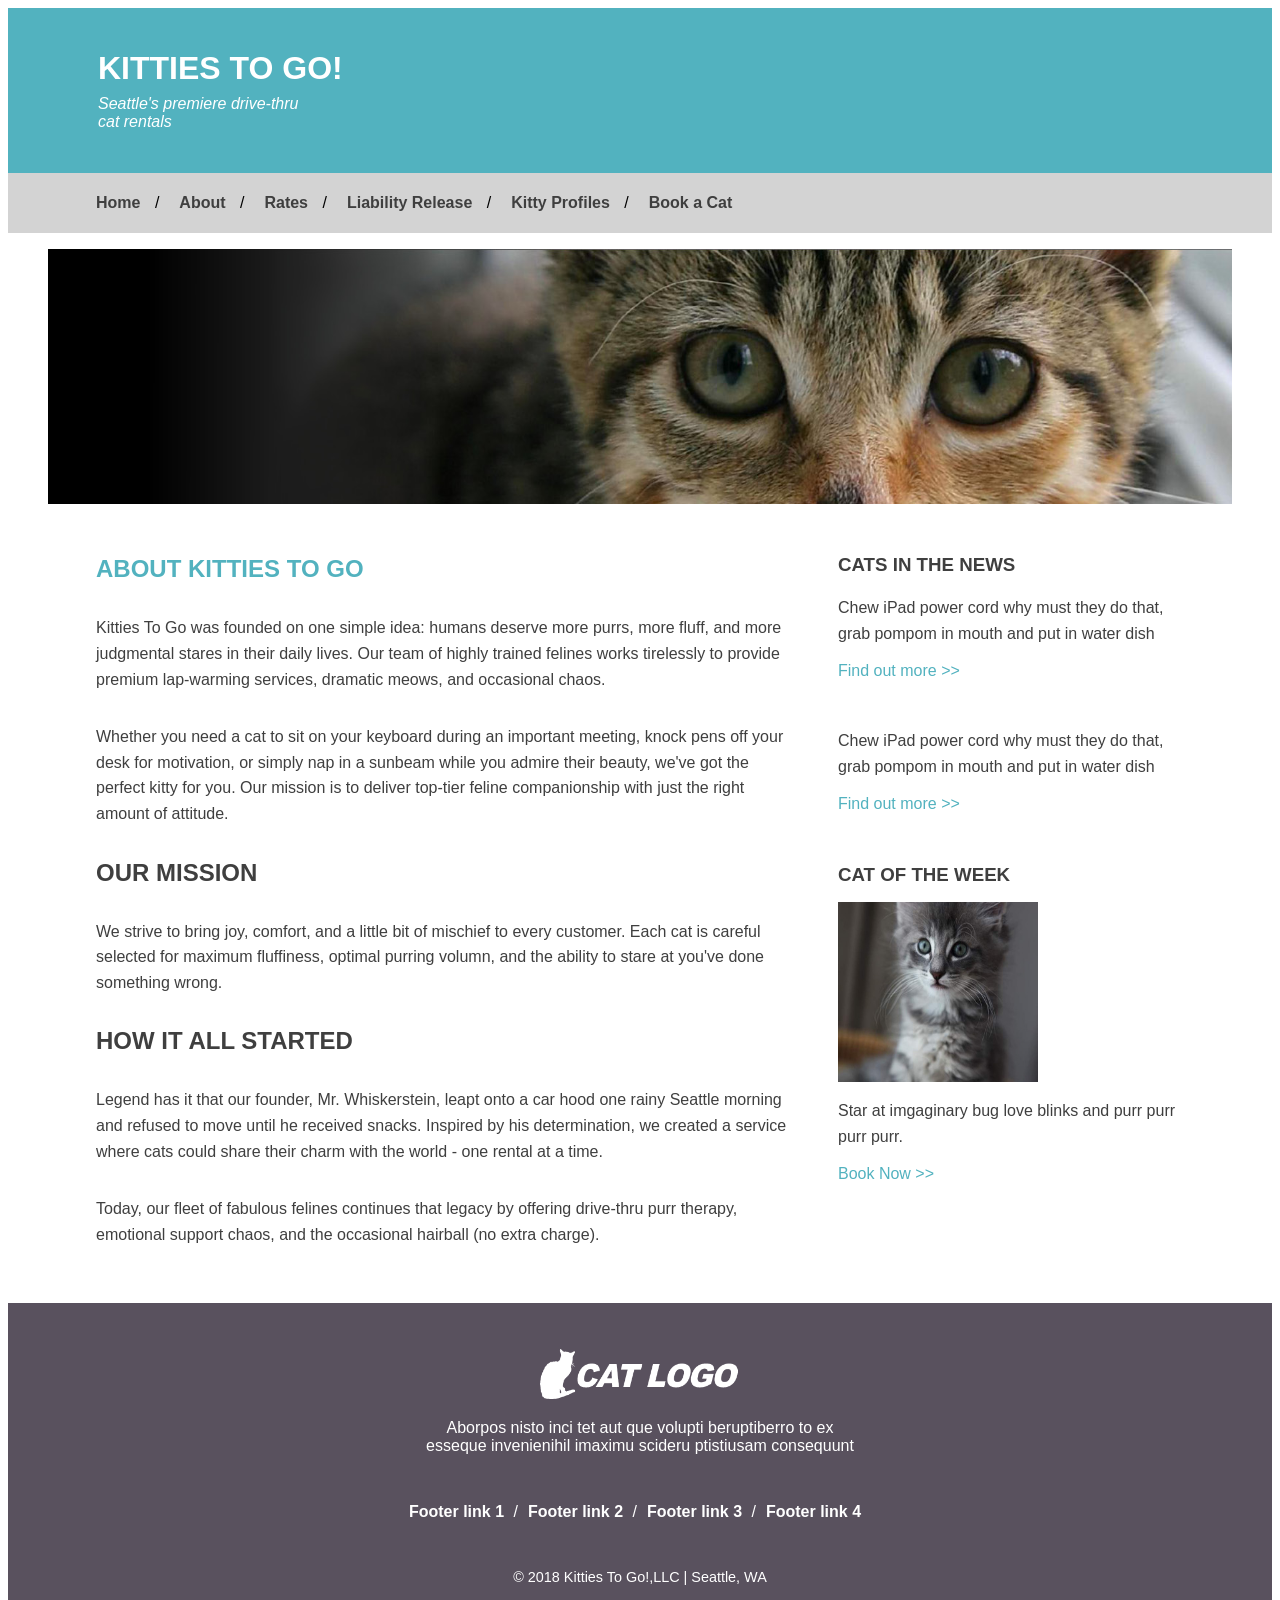
==== about.html @ e95e6093 "Finish About page layout, fix banner placement, update nav" ====
<!DOCTYPE html>
<html lang="en" dir="ltr">
  <head>
    <meta charset="utf-8">
    <title>Kitties To Go</title>
    <link rel="stylesheet" type="text/css" href="styles.css">
  </head>
  <body>
    <header>
      <h1>KITTIES TO GO!</h1>
      <p> Seattle's premiere drive-thru<br>cat rentals</p>
    </header>
    <nav class="header-nav">
      <ul class="header-nav-ul">
        <li><a class="header-nav-a" href="index.html">Home</a></li>
        <li><a class="header-nav-a" href="#About">About</a></li>
        <li><a class="header-nav-a" href="#Rates">Rates</a></li>
        <li><a class="header-nav-a" href="#Liability-Release">Liability Release</a></li>
        <li><a class="header-nav-a" href="#Kitty-Profiles">Kitty Profiles</a></li>
        <li><a class="header-nav-a" href="#Book-a-Cat">Book a Cat</a></li>
      </ul>
    </nav>
    <figure>
      <img src="images/lesson04-mock2-banner-image.jpg" class="banner-img" alt="Kitties To Go banner image">
    </figure>
    <main class="main-content">
      <div class="main-container">
        <article>
          <h2>ABOUT KITTIES TO GO</h2>
          <p>Kitties To Go was founded on one simple idea: humans deserve more purrs, more fluff, and more judgmental stares in their daily lives. Our team of highly trained felines works tirelessly to provide premium lap-warming services, dramatic meows, and occasional chaos.</p>
          <p>Whether you need a cat to sit on your keyboard during an important meeting, knock pens off your desk for motivation, or simply nap in a sunbeam while you admire their beauty, we've got the perfect kitty for you. Our mission is to deliver top-tier feline companionship with just the right amount of attitude.</p>
        </article>
        <article>
          <h2 class="article-black">OUR MISSION</h2>
          <p> We strive to bring joy, comfort, and a little bit of mischief to every customer. Each cat is careful selected for maximum fluffiness, optimal purring volumn, and the ability to stare at you've done something wrong.</p>
        </article>
        <article>
          <h2 class="article-black">HOW IT ALL STARTED</h2>
          <p>Legend has it that our founder, Mr. Whiskerstein, leapt onto a car hood one rainy Seattle morning and refused to move until he received snacks. Inspired by his determination, we created a service where cats could share their charm with the world - one rental at a time.</p>
          <p>Today, our fleet of fabulous felines continues that legacy by offering drive-thru purr therapy, emotional support chaos, and the occasional hairball (no extra charge).</p>
        </article>
      </div>
      <aside class="aside-container">
        <section>
          <h3>CATS IN THE NEWS</h3>
          <p>Chew iPad power cord why must they do that, grab pompom in mouth and put in water dish</p>
          <nav>
            <a class="aside-nav-a" href="Find-out-more">Find out more >></a>
          </nav>
            
          <p>Chew iPad power cord why must they do that, grab pompom in mouth and put in water dish</p>
          <nav>
            <a class="aside-nav-a" href="Find-out-more">Find out more >></a>
          </nav>
        </section>
        <section class="cat-week">
          <h3>CAT OF THE WEEK</h3>
          <figure>
          <img src="images/lesson04-mock3-sidebar-cat.jpg" height="180" width="200" alt="Cat of the week">
          <figcaption class="caption-margin">Star at imgaginary bug love blinks and purr purr purr purr.</figcaption>
          </figure>
            <a class="aside-nav-a" href="Book-now">Book Now >></a>
        </section>
      </aside>
    </main>
    <footer class="footer-container">
      <figure>
          <img src="images/lesson04-mock5-cat-logo.png" height="50" width="200" alt="Kitties To Go cat logo">
      </figure>
      <p>Aborpos nisto inci tet aut que volupti beruptiberro to ex<br> esseque invenienihil imaximu scideru ptistiusam consequunt</p>
      <nav>
        <ul class="footer-nav-ul">
          <li><a class="footer-nav-a" href="#link1">Footer link 1</a></li>
          <li><a class="footer-nav-a" href="#link2">Footer link 2</a></li>
          <li><a class="footer-nav-a" href="#link3">Footer link 3</a></li>
          <li><a class="footer-nav-a" href="#link4">Footer link 4</a></li>
          </ul>
        </nav>
        <p class="footer-copyright"> &copy; 2018 Kitties To Go!,LLC  |  Seattle, WA</p>
    </footer>
  </body>
</html>
---- styles.css ----
/*Header style*/
header {
  background-color: #52B2BF;
  color:white;
  padding:10px 10px;
}
/*Header font size*/
h1{
  font-size: 2rem;
  margin: 2rem 5rem .5rem;
}
header p{
  font-size: 1rem;
  font-style: italic;
  margin: 0.5rem 5rem 2rem;
}
/*navigation style*/
.header-nav {
  background-color: lightgray;
  padding:5px 0;
}
.header-nav-ul {
  list-style: none;
  padding:0;
  margin: 1rem 5.5rem 1rem;
  display: flex;
  justify-content: flex-start;
  gap: 10px; /*add space between link title*/
}
.header-nav-a {
  color: #3f3f3f;
  text-decoration: none;
  font-weight: bold;
}
/*add slash between list*/
.header-nav-ul li::after {
  content: " /";
  padding: 0 10px;
}
.header-nav-ul li:last-child::after{
  content: "";
}
body{
  font-family: sans-serif;
}
/*flex box for main content*/
.main-content {
  display: flex;
  gap: 50px; /*space between main content and aside content*/
  margin: 2rem 5.5rem 0;
}

.main-container {
  flex: 2; /*wider column*/
}
.main-container h2 {
  color: #52B2BF;
  font-weight: bold;
  margin-bottom: 2rem;
}
.main-container p {
  color: #3f3f3f;
  margin-bottom: 2rem;
  line-height: 1.6rem;
}
.text-blue {
  color: #52B2BF;
}
/*this quote is under the main-container p so the color can't be changed. so make it more specific to override the main-container p*/
.main-container .quote-blue {
  margin: 5rem 0 5rem;
  color: #52B2BF;
  font-size: 1.3rem;
}
.italic-name {
  font-style: italic;
}
.main-container .article-black {
  color: #3f3f3f;
}
/*side section style*/
.aside-container {
  color: #3f3f3f;
  flex: 1;
}
.aside-container p {
  color: #3f3f3f;
  line-height: 1.6rem;
}

.aside-nav-a {
  color: #52B2BF;
  text-decoration: none;
  display: inline-block; /*use block as <a> ignore top/bottom margin*/
  margin-bottom: 2rem;
}
.cat-week {
  text-align: left;
}
.cat-week h3 {
  margin-bottom: 1rem; /*space between header and image*/
}
.cat-week img {
  display: block;
  margin: 0;
}
.cat-week figure {
  margin: 0; /*remove default browser spacing*/
}
.cat-week .caption-margin {
  margin: 1rem 0 1rem;
  line-height: 1.6rem;
}
/*footer section style*/
.footer-container {
  background-color: #59515E;
  color: white;
  text-align: center;
  padding: 30px 20px;
  margin-top: 1.5rem;
}
.footer-container h5 {
  font-size: 1.6rem;
  margin-bottom: 1rem;
}
.footer-nav-ul {
  list-style: none;
  padding:0;
  margin: 1rem 0;
  display: flex;
  justify-content: center;
  gap: 5px;
}
.footer-nav-a {
  color: white;
  text-decoration: none;
  font-weight: bold;
  display: inline-block; /*use block as <a> ignore top/bottom margin*/
  margin: 2rem 0 2rem;
}
/*add slash between list*/
.footer-nav-ul li::after {
  content: " /";
  padding: 0 5px;
}
.footer-nav-ul li:last-child::after{
  content: "";
}
.footer-copyright {
  font-size: 0.9rem;
}

.banner-img {
  width: 100%;
  height: auto;
  display: block;
}
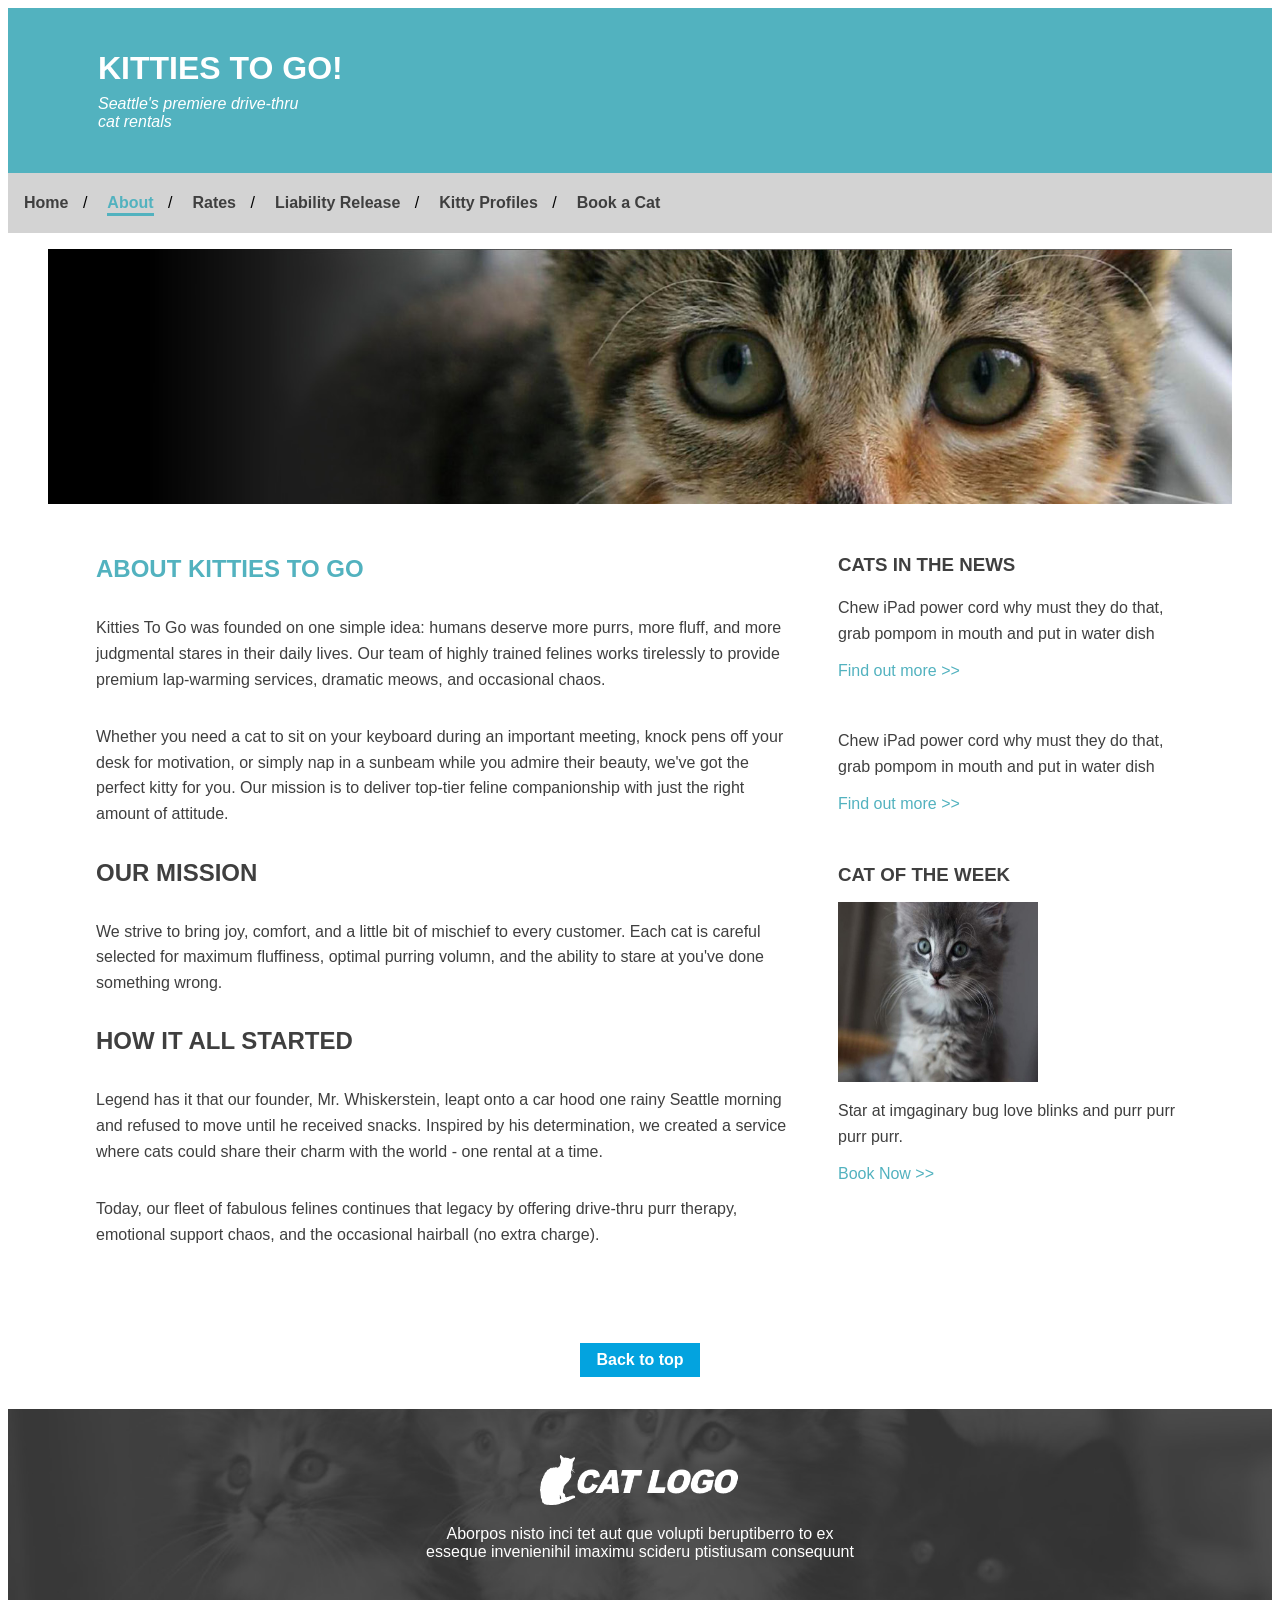
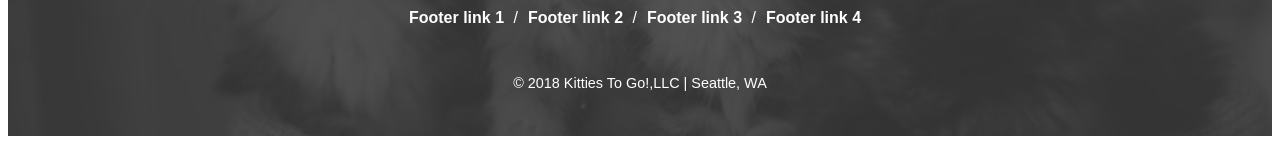
==== commit 382d9cdd: "Add accessibility features:skip link, back-to-top, 200% zoom support, aria-current for active page, " ====
--- a/about.html
+++ b/about.html
@@ -5,15 +5,16 @@
     <title>Kitties To Go</title>
     <link rel="stylesheet" type="text/css" href="styles.css">
   </head>
-  <body>
-    <header>
+  <body tabindex="-1">
+    <a href="#main-content" class="skip-link">Skip to main content</a>
+    <header id="top">
       <h1>KITTIES TO GO!</h1>
       <p> Seattle's premiere drive-thru<br>cat rentals</p>
     </header>
     <nav class="header-nav">
       <ul class="header-nav-ul">
         <li><a class="header-nav-a" href="index.html">Home</a></li>
-        <li><a class="header-nav-a" href="#About">About</a></li>
+        <li><a class="header-nav-a" href="about.html" aria-current="page">About</a></li>
         <li><a class="header-nav-a" href="#Rates">Rates</a></li>
         <li><a class="header-nav-a" href="#Liability-Release">Liability Release</a></li>
         <li><a class="header-nav-a" href="#Kitty-Profiles">Kitty Profiles</a></li>
@@ -23,7 +24,7 @@
     <figure>
       <img src="images/lesson04-mock2-banner-image.jpg" class="banner-img" alt="Kitties To Go banner image">
     </figure>
-    <main class="main-content">
+    <main id="main-content" class="main-content">
       <div class="main-container">
         <article>
           <h2>ABOUT KITTIES TO GO</h2>
@@ -63,6 +64,9 @@
         </section>
       </aside>
     </main>
+    <div class="back-to-top-container">
+      <a href="#top" class="back-to-top">Back to top</a>
+      </div>
     <footer class="footer-container">
       <figure>
           <img src="images/lesson04-mock5-cat-logo.png" height="50" width="200" alt="Kitties To Go cat logo">
--- a/styles.css
+++ b/styles.css
@@ -22,9 +22,10 @@
 .header-nav-ul {
   list-style: none;
   padding:0;
-  margin: 1rem 5.5rem 1rem;
+  margin: 1rem 1rem; /*reduce size of margin so links have space*/
   display: flex;
   justify-content: flex-start;
+  flex-wrap: wrap; /*allow wrapping at 200% zoom */
   gap: 10px; /*add space between link title*/
 }
 .header-nav-a {
@@ -36,6 +37,7 @@
 .header-nav-ul li::after {
   content: " /";
   padding: 0 10px;
+  white-space: nowrap; /*keep each link and slash together*/
 }
 .header-nav-ul li:last-child::after{
   content: "";
@@ -112,8 +114,15 @@
   line-height: 1.6rem;
 }
 /*footer section style*/
+/*footer image behaves like a background - do not put in html*/
+footer {
+  background-image: url("images/lesson04-mock4-footer-image.jpg");
+  background-size: cover;
+  background-repeat: no-repeat;
+  background-position: center;
+}
 .footer-container {
-  background-color: #59515E;
+  /*background-color: #59515E;*/
   color: white;
   text-align: center;
   padding: 30px 20px;
@@ -154,4 +163,56 @@
   width: 100%;
   height: auto;
   display: block;
+}
+
+/*-----------------------------------------------
+Accessibility features
+-----------------------------------------------*/
+/* skip to main content*/
+.skip-link {
+  position: absolute;
+  top:-40px;
+  left: 0;
+  background: #ecb722;
+  color: #1b447f;
+  padding: 0.5rem 1rem;
+  text-decoration: none;
+  z-index: 9999; /*ensure it appears on top of everything when focused */
+}
+.skip-link:focus {/* force to appear above the header */
+  position: absolute;
+  top: 0; 
+}
+/*back to top*/
+.back-to-top-container {
+  text-align: center;
+  margin: 2rem 0; 
+}
+.back-to-top {
+  display: inline-block;
+  margin-top: 2rem;
+  background: #03a3df;
+  color: white;
+  padding: 0.5rem 1rem;
+  text-decoration: none;
+  font-weight: bold;
+}
+.back-to-top:hover,
+.back-to-top:focus {
+  background: #1b447f;
+  outline: 3px solid #ecb722;
+  outline-offset: 3px;
+}
+
+figure {
+  outline: none;
+}
+figure:focus {
+  outline: none;
+}
+/*add style so the current page looks different*/
+.header-nav-a[aria-current="page"] {
+  color: #52B2BF;
+  padding-bottom: 2px;
+  border-bottom: 3px solid #52B2BF
 }
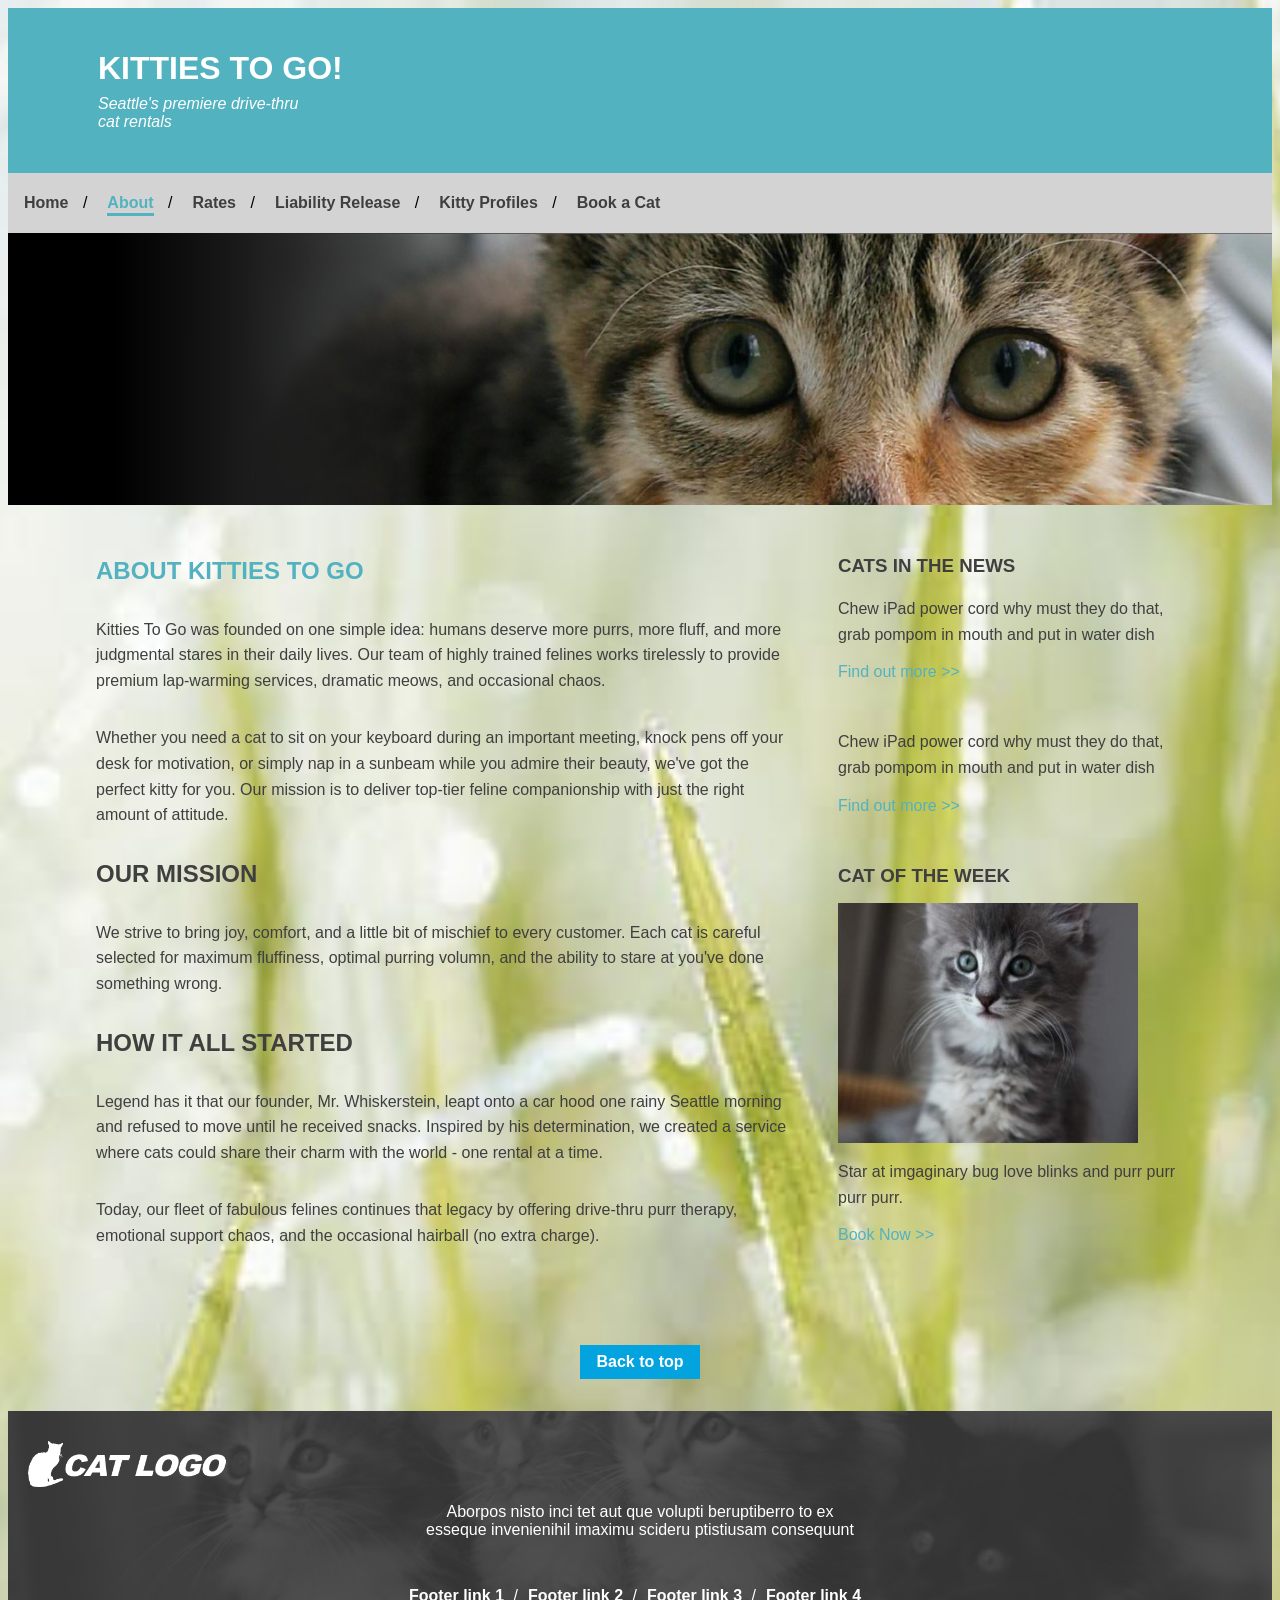
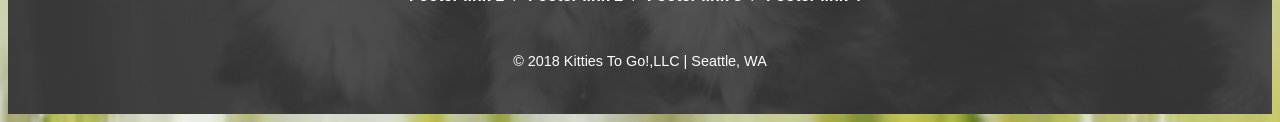
==== commit d7b84d93: "Added background image, sidebar images with different sizes, gradient, and responsive images ccs" ====
--- a/about.html
+++ b/about.html
@@ -57,7 +57,16 @@
         <section class="cat-week">
           <h3>CAT OF THE WEEK</h3>
           <figure>
-          <img src="images/lesson04-mock3-sidebar-cat.jpg" height="180" width="200" alt="Cat of the week">
+          <img 
+              src="images/lesson04-mock3-sidebar-cat-500.jpg" 
+              srcset="
+                images/lesson04-mock3-sidebar-cat-300.jpg 300w,
+                images/lesson04-mock3-sidebar-cat-500.jpg 500w,
+                images/lesson04-mock3-sidebar-cat-800.jpg 800w
+              "
+              sizes="(max-width: 600px) 80vw, 300px"
+              alt="Cat of the week"
+            >
           <figcaption class="caption-margin">Star at imgaginary bug love blinks and purr purr purr purr.</figcaption>
           </figure>
             <a class="aside-nav-a" href="Book-now">Book Now >></a>
--- a/styles.css
+++ b/styles.css
@@ -165,6 +165,10 @@
   display: block;
 }
 
+figure {
+  margin: 0;
+  padding: 0;
+}
 /*-----------------------------------------------
 Accessibility features
 -----------------------------------------------*/
@@ -215,4 +219,20 @@
   color: #52B2BF;
   padding-bottom: 2px;
   border-bottom: 3px solid #52B2BF
+}
+/*-------------------------------------------
+Background image and gradient 
+--------------------------------------------*/
+body {
+  background: linear-gradient(to bottom, #d4f8e8, #c7e9ff);
+  background-image: url("images/background-grass.jpg");
+  background-size: cover;
+  background-position: center;
+  background-repeat: no-repeat;
+}
+/*make images responsive*/
+img {
+  max-width: 100%;
+  height: auto;
+  display: block;
 }
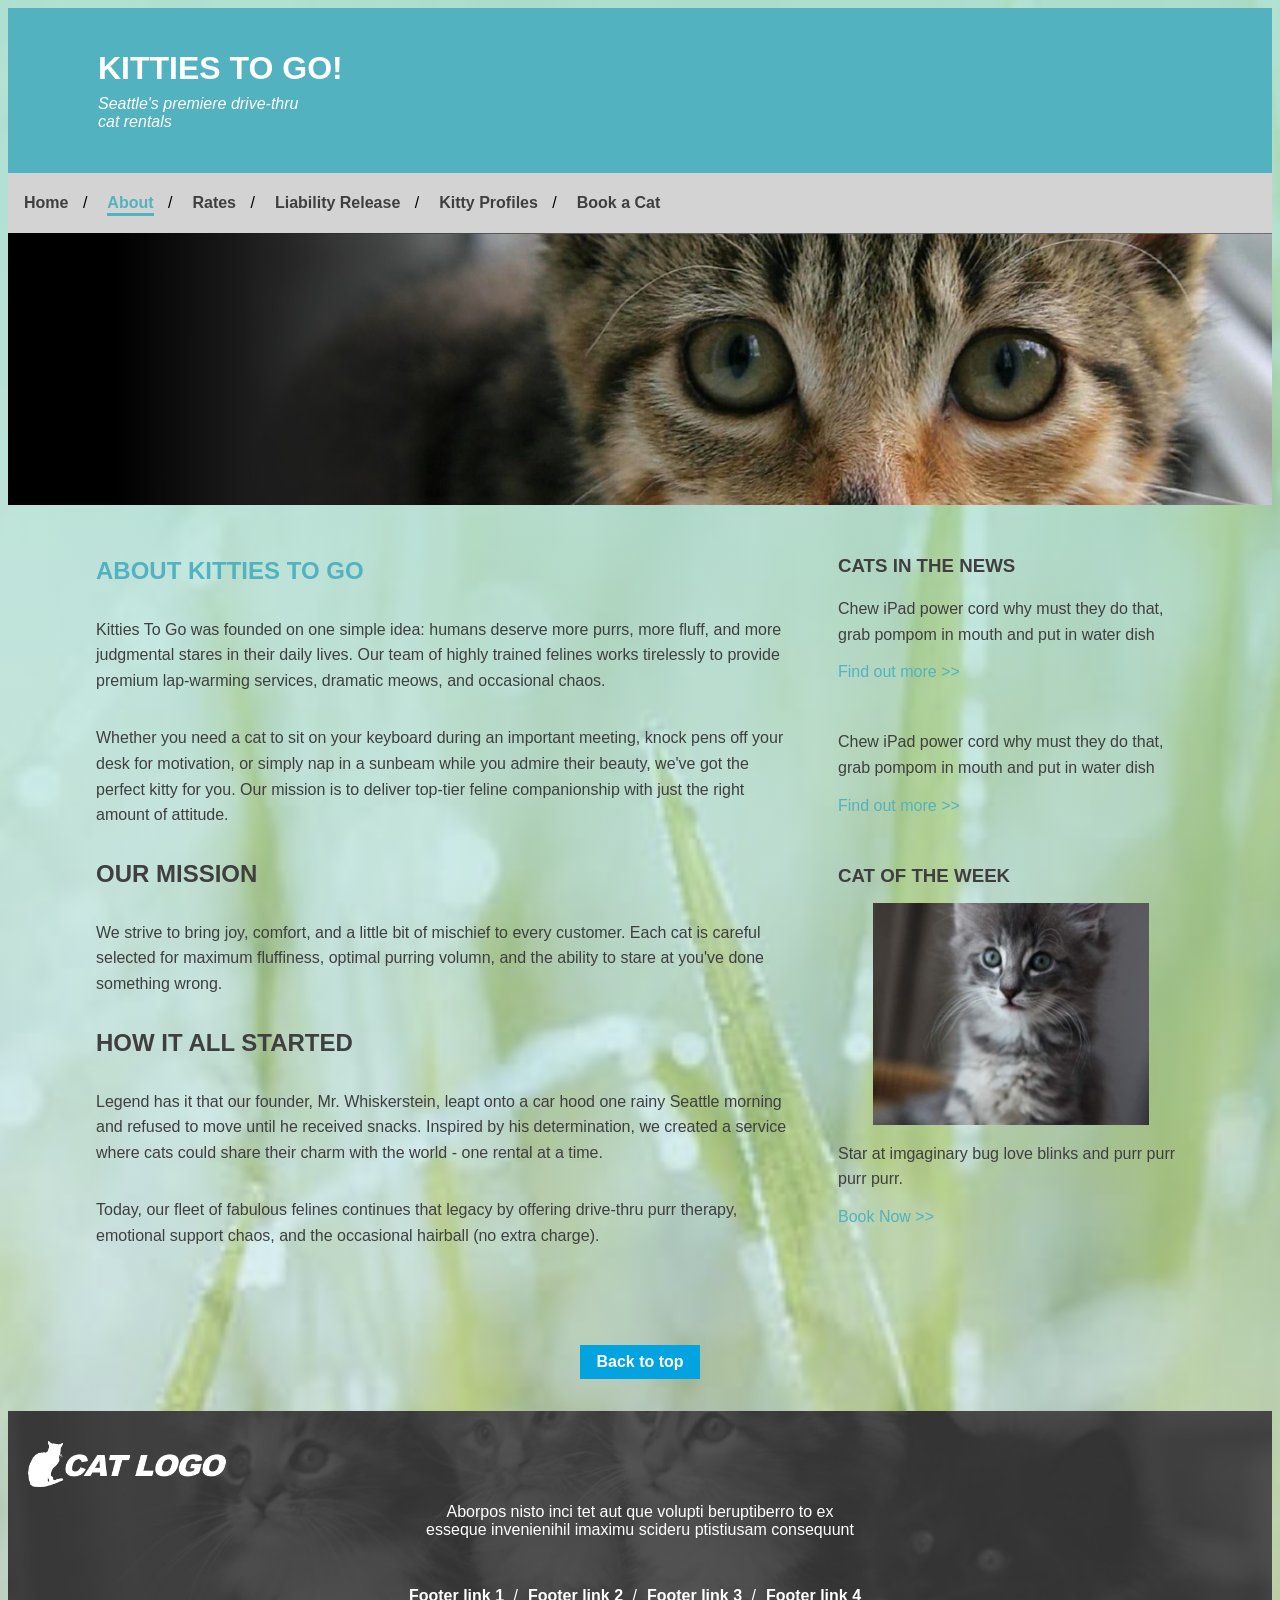
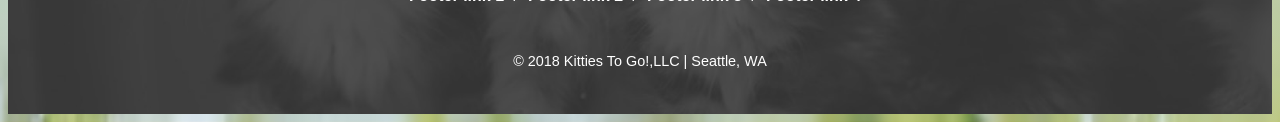
==== commit ea71c33e: "Updated container and gradient overlay, home page's side bar mobile hidden, header and footer full w" ====
--- a/about.html
+++ b/about.html
@@ -2,6 +2,7 @@
 <html lang="en" dir="ltr">
   <head>
     <meta charset="utf-8">
+    <meta name="viewport" content="width=device-width, initial-scale=1.0">
     <title>Kitties To Go</title>
     <link rel="stylesheet" type="text/css" href="styles.css">
   </head>
--- a/styles.css
+++ b/styles.css
@@ -80,6 +80,7 @@
 .main-container .article-black {
   color: #3f3f3f;
 }
+
 /*side section style*/
 .aside-container {
   color: #3f3f3f;
@@ -220,12 +221,13 @@
   padding-bottom: 2px;
   border-bottom: 3px solid #52B2BF
 }
-/*-------------------------------------------
-Background image and gradient 
---------------------------------------------*/
+/*-------------------------------------------------------------------------
+Background image and gradient (Updated to show gradient on top of image)
+---------------------------------------------------------------------------*/
 body {
-  background: linear-gradient(to bottom, #d4f8e8, #c7e9ff);
-  background-image: url("images/background-grass.jpg");
+  background-image: 
+    linear-gradient(to bottom, #A0DCC8CC, #8FC7FF33),/*shifting opacity overlay 80% -> 20% */
+    url("images/background-grass.jpg"); /*base image */
   background-size: cover;
   background-position: center;
   background-repeat: no-repeat;
@@ -235,4 +237,93 @@
   max-width: 100%;
   height: auto;
   display: block;
+}
+/*----------------------------------------------------------------------------------
+Adjust the aside container, main content and cat image for mobile
+-------------------------------------------------------------------------------------*/
+@media screen and (max-width: 767px) {
+/* make side bar disappear on the home page only per instruction. Keep the About page the same*/
+  body.home .aside-container {
+    display: none;
+  }
+/* make main content full width on mobile*/
+  .main-content {
+    flex-direction: column;
+    margin: 1rem;
+    gap: 1.5rem;
+  }
+/* Cat images fill container on mobile*/
+  .cat-week img {
+    width: 100%;
+    height: auto;
+  }
+  /* adjust header and p margin*/
+  h1,
+  header p {
+    margin-left: 1rem;
+    margin-right: 1rem;
+  }
+}
+/*--------------------------------------------------------------------------
+Adjust for iPad breakpoint and above/the side bar display at 767 px and above
+----------------------------------------------------------------------------*/
+@media screen and (min-width: 768px) {
+  /* Show sidebar on iPad and above */
+  .aside-container {
+    display: block;
+  }
+  /* Restore two-column layout */
+  .main-content {
+    flex-direction: row;
+    margin: 2rem 5.5rem 0;
+    gap: 50px; 
+  }
+  /* Cat image smaller on tablet */
+  .cat-week img {
+    width: 80%;
+    margin: 0 auto;
+  }
+}
+/*------------------------------------------------------------------
+The header and footer already display full width on all screen size. 
+No adjustment needed.
+------------------------------------------------------------------*/
+
+/*-----------------------------------
+make the page printable
+--------------------------------------*/
+@media print {
+  /* All print styles go here */
+  /* Hide navigation and sidebar */
+  nav,
+  .aside-container,
+  .header-nav,
+  .footer-nav-ul,
+  .back-to-top-container {
+    display: none !important
+  }
+  /* make content full width */
+  .main-content,
+  .main-container {
+    width: 100% !important;
+    margin: 0;
+    padding: 0;
+  }
+  /* images print */
+  img {
+    max-width: 100% !important;
+    height: auto !important;
+    page-break-inside: avoid;
+  }
+  /* remove background images */
+  body,
+  header,
+  footer {
+    background: white !important;
+  }
+  body {
+    color: black;
+    font-size: 12pt;
+    line-height: 1.4;
+  }
 }
